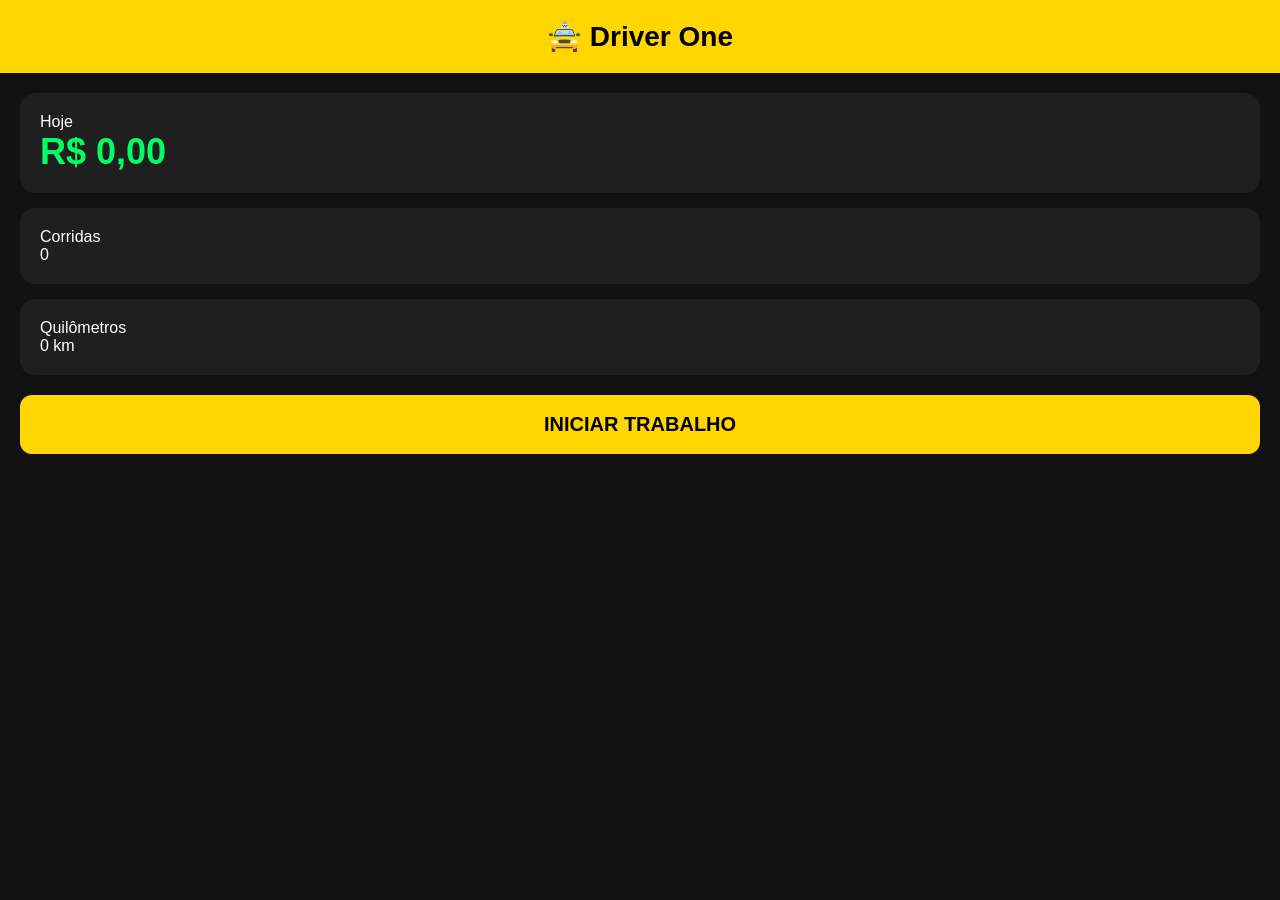
==== index.html @ 44ae92c5 "Primeira tela do Driver One" ====
<!DOCTYPE html>
<html lang="pt-BR">
<head>
<meta charset="UTF-8">
<meta name="viewport" content="width=device-width, initial-scale=1.0">
<title>Driver One</title>

<style>
body{
margin:0;
font-family:Arial,sans-serif;
background:#111;
color:white;
}

header{
background:#FFD600;
color:#000;
padding:20px;
font-size:28px;
font-weight:bold;
text-align:center;
}

.container{
padding:20px;
}

.card{
background:#1f1f1f;
padding:20px;
margin-bottom:15px;
border-radius:15px;
}

.valor{
font-size:36px;
font-weight:bold;
color:#00ff66;
}

.botao{
display:block;
background:#FFD600;
color:#000;
text-align:center;
padding:18px;
border-radius:12px;
text-decoration:none;
font-size:20px;
font-weight:bold;
margin-top:20px;
}
</style>
</head>

<body>

<header>
🚖 Driver One
</header>

<div class="container">

<div class="card">
Hoje
<div class="valor">
R$ 0,00
</div>
</div>

<div class="card">
Corridas
<br>
0
</div>

<div class="card">
Quilômetros
<br>
0 km
</div>

<a class="botao" href="#">
INICIAR TRABALHO
</a>

</div>

</body>
</html>
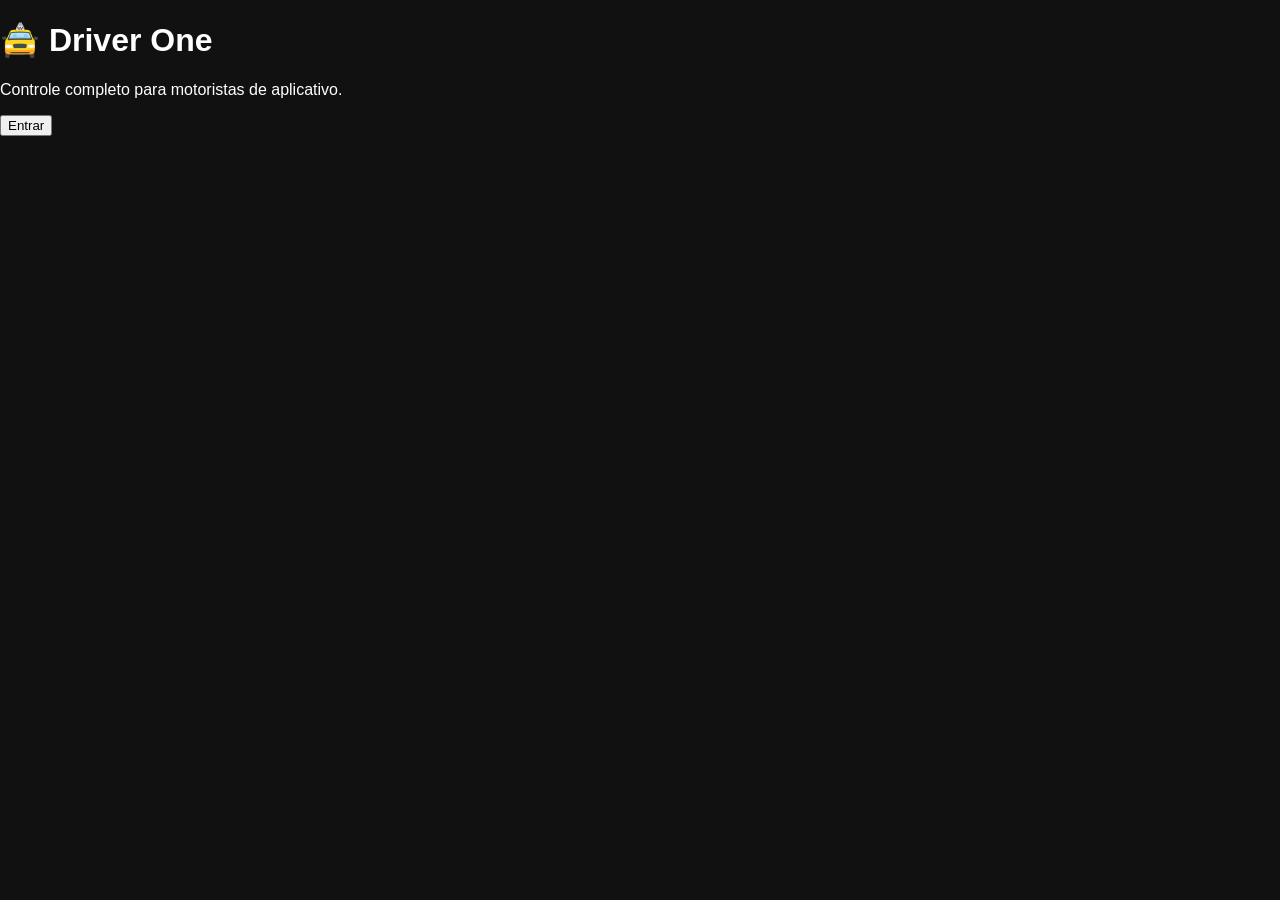
==== commit 9dd37e8c: "Atualizada tela inicial" ====
--- a/index.html
+++ b/index.html
@@ -5,87 +5,18 @@
 <meta name="viewport" content="width=device-width, initial-scale=1.0">
 <title>Driver One</title>
 
-<style>
-body{
-margin:0;
-font-family:Arial,sans-serif;
-background:#111;
-color:white;
-}
-
-header{
-background:#FFD600;
-color:#000;
-padding:20px;
-font-size:28px;
-font-weight:bold;
-text-align:center;
-}
-
-.container{
-padding:20px;
-}
-
-.card{
-background:#1f1f1f;
-padding:20px;
-margin-bottom:15px;
-border-radius:15px;
-}
-
-.valor{
-font-size:36px;
-font-weight:bold;
-color:#00ff66;
-}
-
-.botao{
-display:block;
-background:#FFD600;
-color:#000;
-text-align:center;
-padding:18px;
-border-radius:12px;
-text-decoration:none;
-font-size:20px;
-font-weight:bold;
-margin-top:20px;
-}
-</style>
+<link rel="stylesheet" href="css/style.css">
 </head>
 
 <body>
 
-<header>
-🚖 Driver One
-</header>
+<h1>🚖 Driver One</h1>
 
-<div class="container">
+<p>Controle completo para motoristas de aplicativo.</p>
 
-<div class="card">
-Hoje
-<div class="valor">
-R$ 0,00
-</div>
-</div>
-
-<div class="card">
-Corridas
-<br>
-0
-</div>
-
-<div class="card">
-Quilômetros
-<br>
-0 km
-</div>
-
-<a class="botao" href="#">
-INICIAR TRABALHO
+<a href="login.html">
+<button>Entrar</button>
 </a>
-
-</div>
 
 </body>
 </html>
--- a/css/style.css
+++ b/css/style.css
@@ -0,0 +1,33 @@
+body{
+    margin:0;
+    font-family:Arial,sans-serif;
+    background:#111;
+    color:white;
+}
+
+header{
+    background:#FFD600;
+    color:#000;
+    padding:18px;
+    text-align:center;
+    font-size:24px;
+    font-weight:bold;
+}
+
+.card{
+    background:#1f1f1f;
+    margin:15px;
+    padding:20px;
+    border-radius:15px;
+}
+
+.botao{
+    background:#FFD600;
+    color:#000;
+    padding:15px;
+    border-radius:12px;
+    text-decoration:none;
+    display:block;
+    text-align:center;
+    font-weight:bold;
+}
